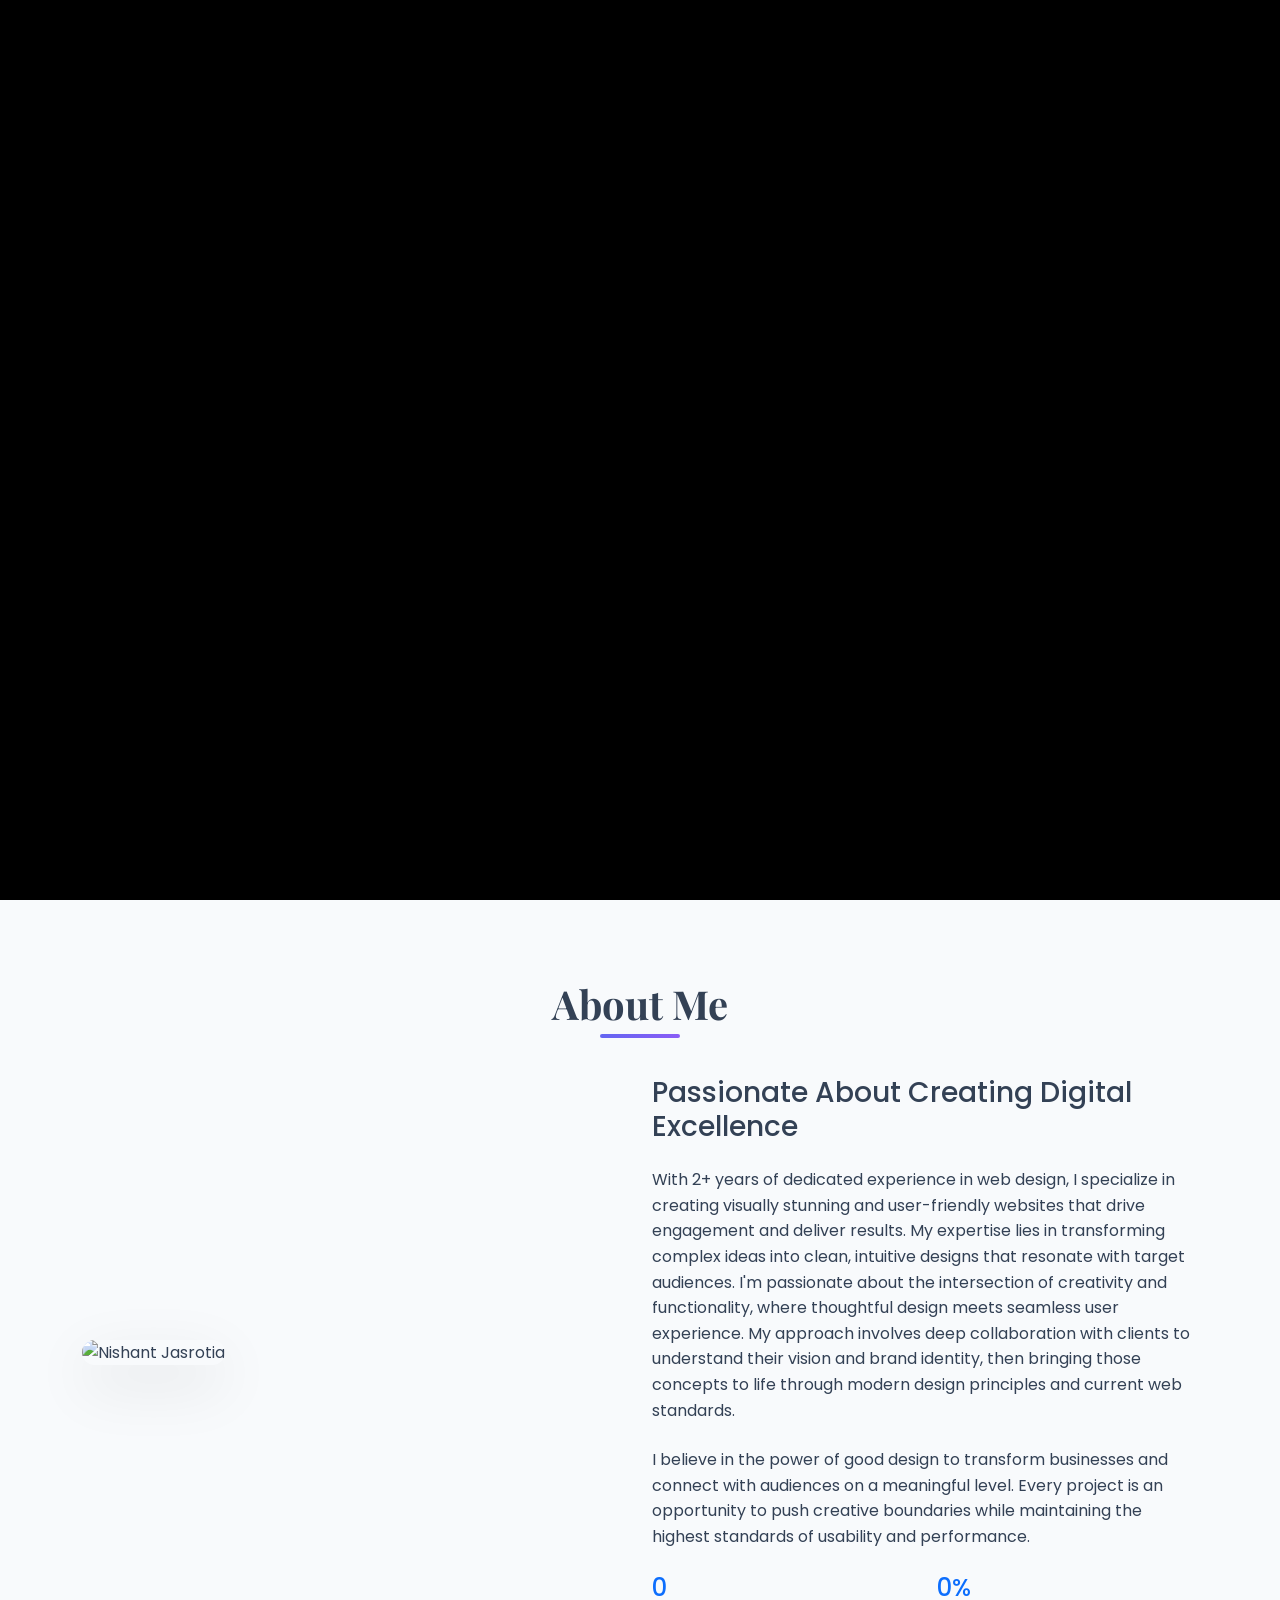
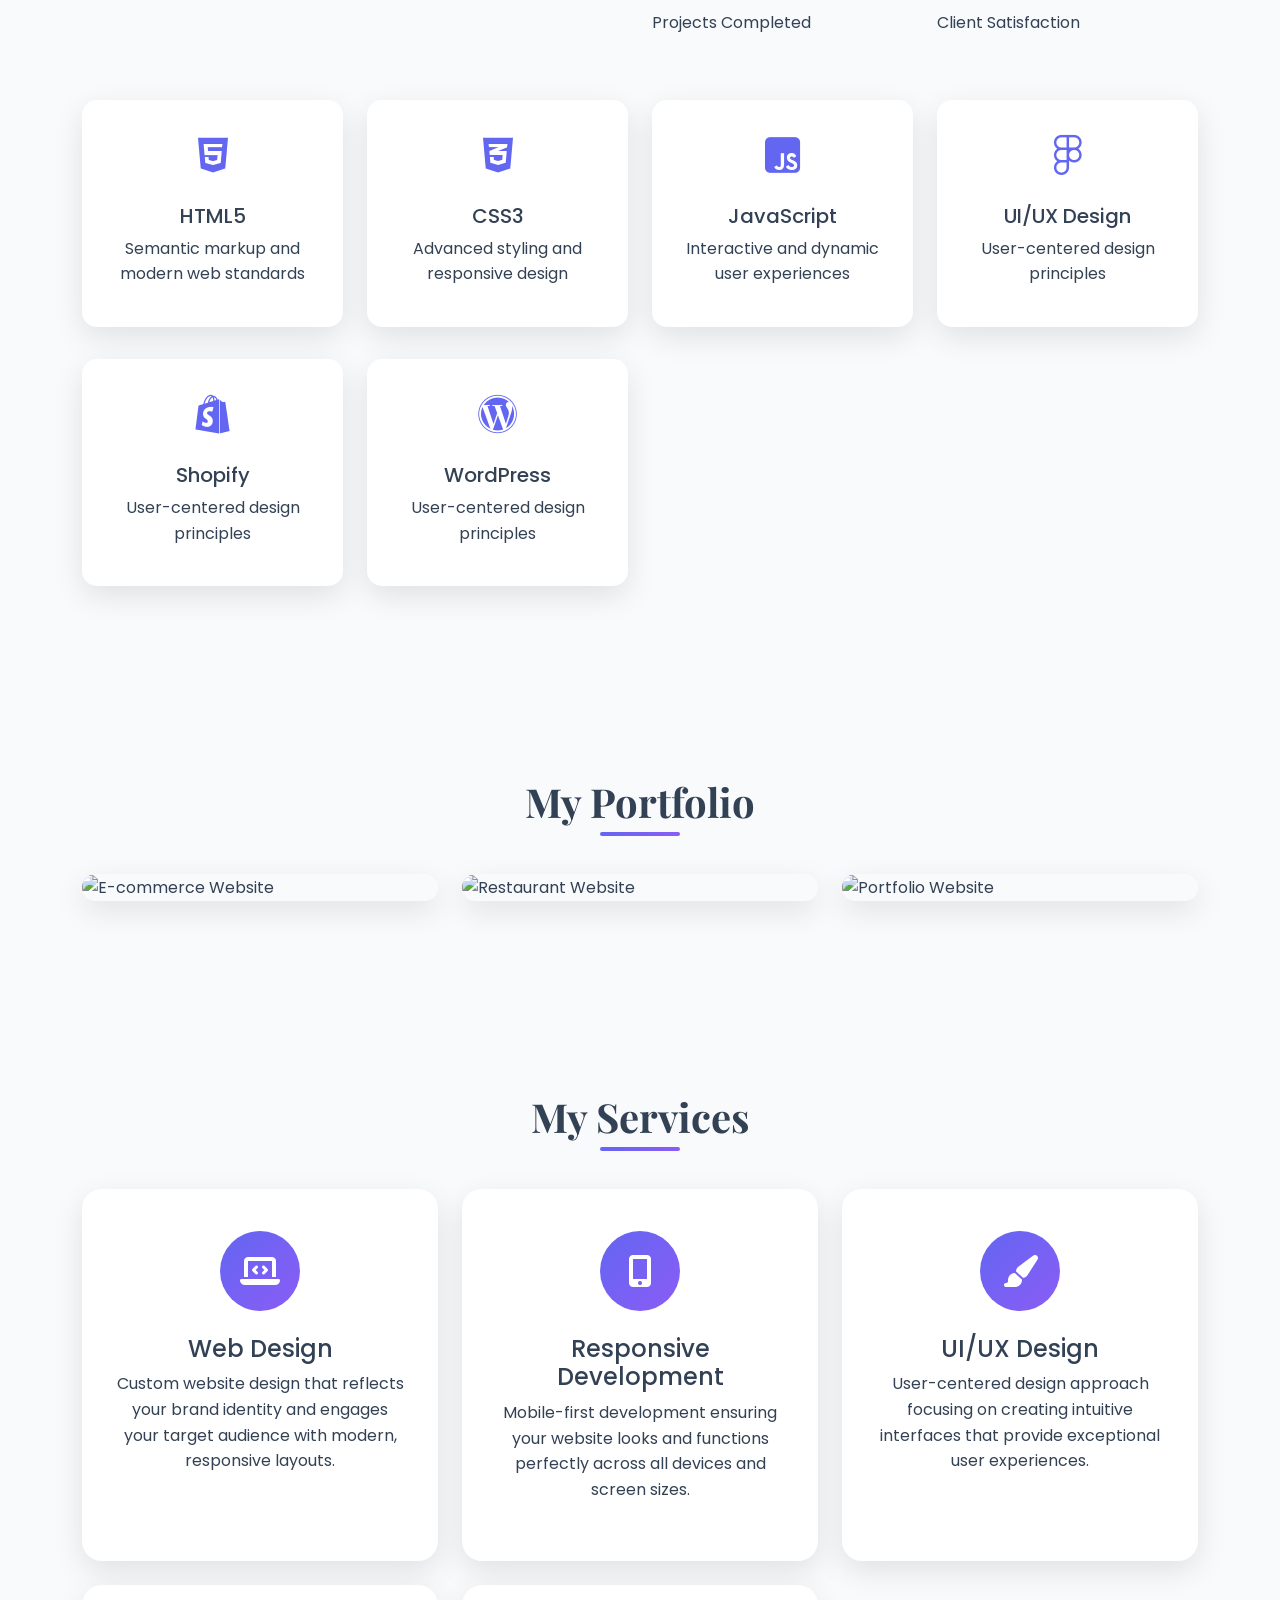
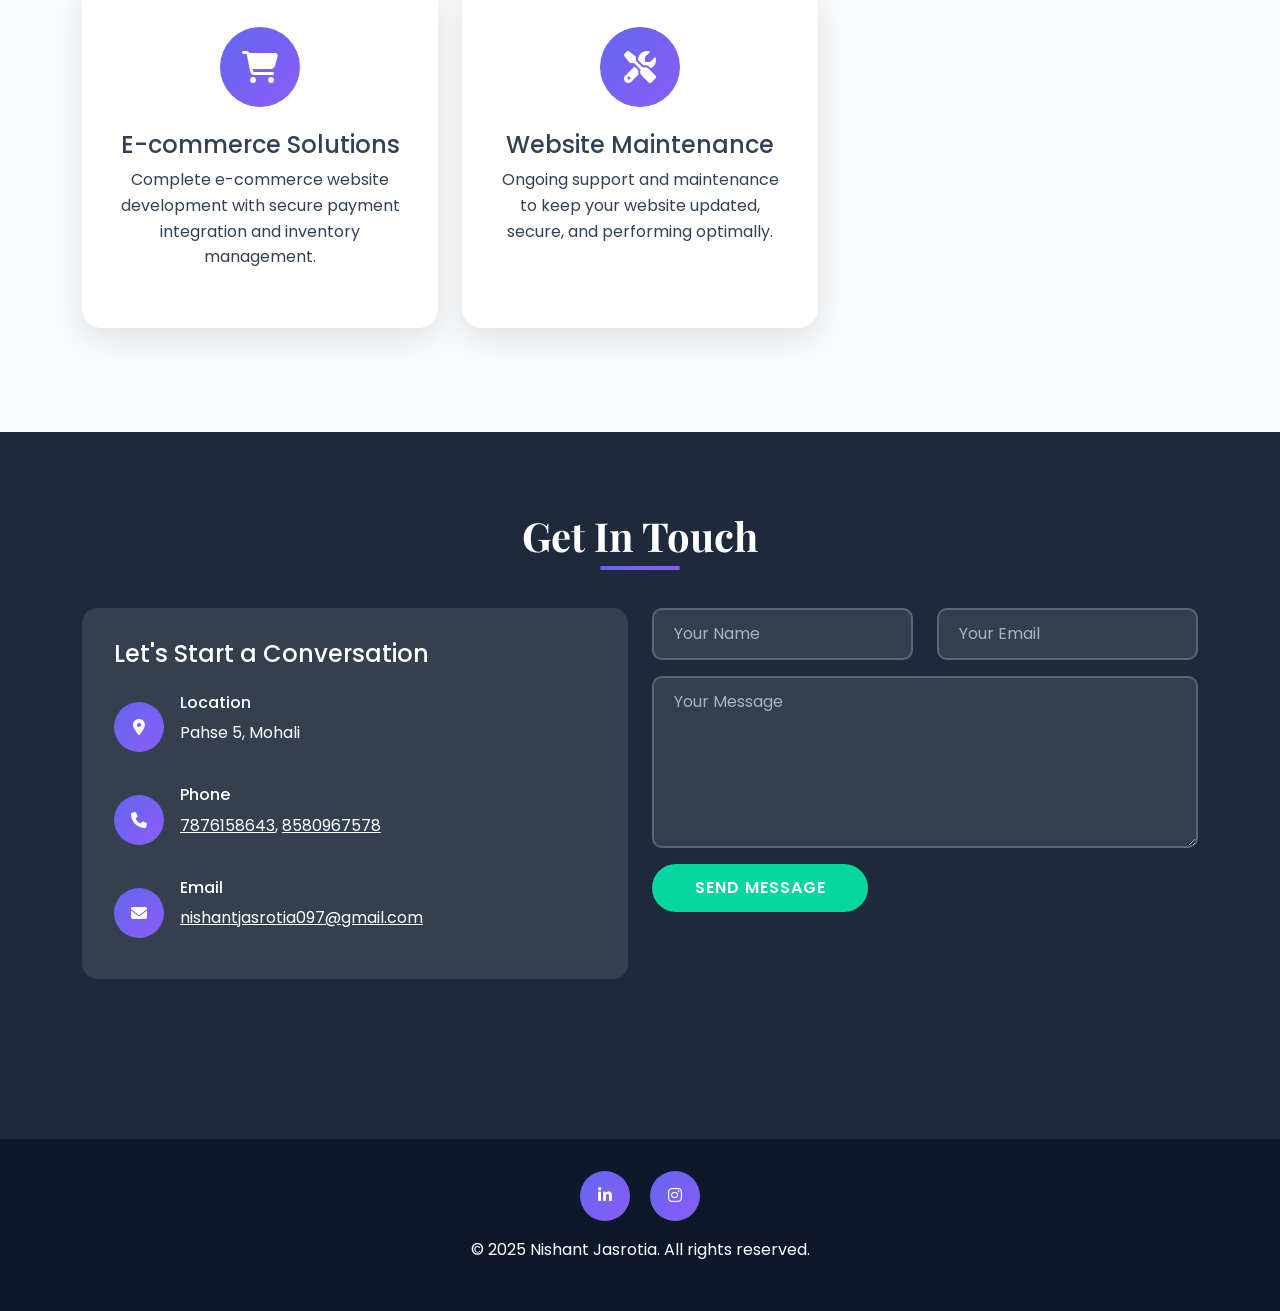
==== Html_code/index.html @ 71b1b801 "All file changes" ====
<!DOCTYPE html>
<html lang="en">

<head>
  <meta charset="UTF-8">
  <meta name="viewport" content="width=device-width, initial-scale=1.0">
  <title>Web Designer</title>

  <!-- Bootstrap CSS -->
  <link href="https://cdnjs.cloudflare.com/ajax/libs/bootstrap/5.3.2/css/bootstrap.min.css" rel="stylesheet">
  <!-- Font Awesome -->
  <link href="https://cdnjs.cloudflare.com/ajax/libs/font-awesome/6.4.0/css/all.min.css" rel="stylesheet">
  <!-- Google Fonts -->
  <link
    href="https://fonts.googleapis.com/css2?family=Poppins:wght@300;400;500;600;700&family=Playfair+Display:wght@400;700&display=swap"
    rel="stylesheet">
  <!-- Css link -->
    <link rel="stylesheet" href="../Html_code/style.css">

</head>

<body>

<div id="loader">
  <div class="loading-line"></div>
</div>
  <!-- Navigation -->
  <nav class="navbar navbar-expand-lg fixed-top bg-light">
    <div class="container">
      <a class="navbar-brand fw-bold" href="#home">NISHANT JASROTIA</a>
      <button class="navbar-toggler" type="button" data-bs-toggle="collapse" data-bs-target="#navbarNav">
        <span class="navbar-toggler-icon"></span>
      </button>
      <div class="collapse navbar-collapse" id="navbarNav">
        <ul class="navbar-nav ms-auto">
          <li class="nav-item"><a class="nav-link" href="#home">Home</a></li>
          <li class="nav-item"><a class="nav-link" href="#about">About</a></li>
          <li class="nav-item"><a class="nav-link" href="#portfolio">Portfolio</a></li>
          <li class="nav-item"><a class="nav-link" href="#services">Services</a></li>
          <li class="nav-item"><a class="nav-link" href="#contact">Contact</a></li>
        </ul>
      </div>
    </div>
  </nav>

  <!-- Hero Section -->
  <section id="home" class="hero">
    <div class="container">
      <div class="row align-items-center min-vh-100">
        <div class="col-lg-8">
          <div class="hero-content">
            <h1>Creative Web Designer</h1>
            <p class="lead">I create stunning digital experiences that engage users and drive results. Let's bring your
              vision to life with modern, responsive web design.</p>
            <div class="btn-group d-flex flex-wrap gap-3">
              <a href="#portfolio" class="btn btn-custom btn-primary-custom">View My Work</a>
              <a href="#contact" class="btn btn-custom btn-outline-custom">Get In Touch</a>
            </div>
          </div>
        </div>
      </div>
    </div>
  </section>

  <!-- About Section --> 
  <section id="about" class="section-padding">
    <div class="container">
      <h2 class="section-title">About Me</h2>
      <div class="row align-items-center">
        <div class="col-lg-6 mb-4">
          <img src="./Images/About_image.jpg"
            alt="Nishant Jasrotia" class="img-fluid about-img">
        </div>
        <div class="col-lg-6">
          <h3 class="mb-4">Passionate About Creating Digital Excellence</h3>
          <p class="mb-4">With 2+ years of dedicated experience in web design, I specialize in creating visually
            stunning and user-friendly websites that drive engagement and deliver results. My expertise lies in
            transforming complex ideas into clean, intuitive designs that resonate with target audiences.
            I'm passionate about the intersection of creativity and functionality, where thoughtful design meets
            seamless user experience. My approach involves deep collaboration with clients to understand their vision
            and brand identity, then bringing those concepts to life through modern design principles and current web
            standards.</p>
          <p class="mb-4">I believe in the power of good design to transform businesses and connect with audiences on a
            meaningful level. Every project is an opportunity to push creative boundaries while maintaining the highest
            standards of usability and performance.</p>
          <div class="row">
            <div class="col-6">
              <h4 class="text-primary counter" data-target="30">0</h4>
              <p>Projects Completed</p>
            </div>
            <div class="col-6">
              <h4 class="text-primary counter" data-target="98" data-suffix="%">0%</h4>
              <p>Client Satisfaction</p>
            </div>
          </div>
        </div>
      </div>

      <div class="row mt-5">
        <div class="col-md-3">
          <div class="skill-item">
            <div class="skill-icon">
              <i class="fab fa-html5"></i>
            </div>
            <h5>HTML5</h5>
            <p>Semantic markup and modern web standards</p>
          </div>
        </div>
        <div class="col-md-3">
          <div class="skill-item">
            <div class="skill-icon">
              <i class="fab fa-css3-alt"></i>
            </div>
            <h5>CSS3</h5>
            <p>Advanced styling and responsive design</p>
          </div>
        </div>
        <div class="col-md-3">
          <div class="skill-item">
            <div class="skill-icon">
              <i class="fab fa-js-square"></i>
            </div>
            <h5>JavaScript</h5>
            <p>Interactive and dynamic user experiences</p>
          </div>
        </div>
        <div class="col-md-3">
          <div class="skill-item">
            <div class="skill-icon">
              <i class="fab fa-figma"></i>
            </div>
            <h5>UI/UX Design</h5>
            <p>User-centered design principles</p>
          </div>
        </div>
         <div class="col-md-3">
          <div class="skill-item">
            <div class="skill-icon">
              <i class="fab fa-shopify"></i>
            </div>
            <h5>Shopify</h5>
            <p>User-centered design principles</p>
          </div>
        </div>

        <div class="col-md-3">
          <div class="skill-item">
            <div class="skill-icon">
              <i class="fab fa-wordpress"></i>
            </div>
            <h5>WordPress</h5>
            <p>User-centered design principles</p>
          </div>
        </div>
    </div>
      </div>
    </div>
  </section>


  <!-- Portfolio Section -->
  <section id="portfolio" class="portfolio section-padding">
    <div class="container">
      <h2 class="section-title">My Portfolio</h2>
      <div class="row">
        <div class="col-lg-4 col-md-6">
          <div class="portfolio-item">
            <img src="https://images.unsplash.com/photo-1460925895917-afdab827c52f?w=400&h=300&fit=crop"
              alt="E-commerce Website" class="img-fluid">
            <div class="portfolio-overlay">
              <h5>E-commerce Platform</h5>
              <p>Modern online shopping experience</p>
              <a href="http://hatley.com/" class="btn btn-outline-light">View Project</a>
            </div>
          </div>
        </div>
        <div class="col-lg-4 col-md-6">
          <div class="portfolio-item">
            <img src="https://images.unsplash.com/photo-1551650975-87deedd944c3?w=400&h=300&fit=crop"
              alt="Restaurant Website" class="img-fluid">
            <div class="portfolio-overlay">
              <h5>Gruta 19</h5>
              <p>Elegant dining experience showcase</p>
              <a href="https://gruta19.netlify.app" class="btn btn-outline-light">View Project</a>
            </div>
          </div>
        </div>
        <div class="col-lg-4 col-md-6">
          <div class="portfolio-item">
            <img src="https://images.unsplash.com/photo-1563013544-824ae1b704d3?w=400&h=300&fit=crop"
              alt="Portfolio Website" class="img-fluid">
            <div class="portfolio-overlay">
              <h5>Coirology</h5>
              <p>Creative showcase platform</p>
              <a href="https://coirology.co.uk" class="btn btn-outline-light">View Project</a>
            </div>
          </div>
        </div>
      </div>
    </div>
  </section>

  <!-- Services Section -->
  <section id="services" class="section-padding">
    <div class="container">
      <h2 class="section-title">My Services</h2>
      <div class="row">
        <div class="col-lg-4 col-md-6 mb-4">
          <div class="service-card">
            <div class="service-icon">
              <i class="fas fa-laptop-code"></i>
            </div>
            <h4>Web Design</h4>
            <p>Custom website design that reflects your brand identity and engages your target audience with modern,
              responsive layouts.</p>
          </div>
        </div>
        <div class="col-lg-4 col-md-6 mb-4">
          <div class="service-card">
            <div class="service-icon">
              <i class="fas fa-mobile-alt"></i>
            </div>
            <h4>Responsive Development</h4>
            <p>Mobile-first development ensuring your website looks and functions perfectly across all devices and
              screen sizes.</p>
          </div>
        </div>
        <div class="col-lg-4 col-md-6 mb-4">
          <div class="service-card">
            <div class="service-icon">
              <i class="fas fa-paint-brush"></i>
            </div>
            <h4>UI/UX Design</h4>
            <p>User-centered design approach focusing on creating intuitive interfaces that provide exceptional user
              experiences.</p>
          </div>
        </div>
        <div class="col-lg-4 col-md-6 mb-4">
          <div class="service-card">
            <div class="service-icon">
              <i class="fas fa-shopping-cart"></i>
            </div>
            <h4>E-commerce Solutions</h4>
            <p>Complete e-commerce website development with secure payment integration and inventory management.</p>
          </div>
        </div>
        <div class="col-lg-4 col-md-6 mb-4">
          <div class="service-card">
            <div class="service-icon">
              <i class="fas fa-tools"></i>
            </div>
            <h4>Website Maintenance</h4>
            <p>Ongoing support and maintenance to keep your website updated, secure, and performing optimally.</p>
          </div>
        </div>
      </div>
    </div>
  </section>

  <!-- Contact Section -->
  <section id="contact" class="contact section-padding">
    <div class="container">
      <h2 class="section-title text-white">Get In Touch</h2>
      <div class="row">
        <div class="col-lg-6 mb-5">
          <div class="contact-info">
            <h4 class="mb-4">Let's Start a Conversation</h4>
            <div class="contact-item">
              <div class="contact-icon">
                <i class="fas fa-map-marker-alt"></i>
              </div>
              <div>
                <h6>Location</h6>
                <p>Pahse 5, Mohali</p>
              </div>
            </div>
            <div class="contact-item">
              <div class="contact-icon">
                <i class="fas fa-phone"></i>
              </div>
              <div>
                <h6>Phone</h6>
                <p>
                  <a href="tel:7876158643">7876158643</a>,
                  <a href="tel:8580967578">8580967578</a>
                </p>
              </div>
            </div>

            <div class="contact-item">
              <div class="contact-icon">
                <i class="fas fa-envelope"></i>
              </div>
              <div>
                <h6>Email</h6>
                <p>
                  <a href="mailto:nishantjasrotia@gmail.com">nishantjasrotia097@gmail.com</a>
                </p>
              </div>
            </div>

          </div>
        </div>
        <div class="col-lg-6">
          <form>
            <div class="row">
              <div class="col-md-6 mb-3">
                <input type="text" class="form-control" placeholder="Your Name" required>
              </div>
              <div class="col-md-6 mb-3">
                <input type="email" class="form-control" placeholder="Your Email" required>
              </div>
            </div>
            <div class="mb-3">
              <textarea class="form-control" rows="6" placeholder="Your Message" required></textarea>
            </div>
            <button type="submit" class="btn btn-custom"
              style="background: var(--accent-color); color: white; border: none;">Send Message</button>
          </form>
        </div>
      </div>
    </div>
  </section>

  <!-- Footer -->
  <footer class="footer">
    <div class="container">
      <div class="social-links mb-3">
        <a href="#"><i class="fab fa-linkedin-in"></i></a>
        <a href="#"><i class="fab fa-instagram"></i></a>
      </div>
      <p class="mt-3">&copy; 2025 Nishant Jasrotia. All rights reserved.</p>
    </div>
  </footer>
   <!-- Back to top -->
    <div class="back-top-button">
  <button id="backToTop" class="back-to-top">⬆</button>
  </div>

   <!-- Dark Mode Button -->
  <div class="mode-button">
    <button id="darkToggle" class="dark-toggle-btn">🌙 Dark Mode</button>
  </div>

  <!-- Bootstrap JS -->
  <script src="https://cdnjs.cloudflare.com/ajax/libs/bootstrap/5.3.2/js/bootstrap.bundle.min.js"></script>

</body>

</html>
---- Html_code/style.css ----
:root {
      --primary-color: #6366f1;
      --secondary-color: #8b5cf6;
      --accent-color: #06d6a0;
      --dark-color: #1e293b;
      --light-color: #f8fafc;
      --text-color: #334155;
      --gradient: linear-gradient(135deg, #6366f1 0%, #8b5cf6 100%);
    }
    body {
      font-family: 'Poppins', sans-serif;
      line-height: 1.6;
      color: var(--text-color);
      background: var(--light-color);
      transition: all 0.3s ease;
      position: relative;
    }

    /* Dark Mode */
    .mode-button {
  position: fixed;
  bottom: 20px; 
  right: 20px; 
  z-index: 1000;  
}

.dark-toggle-btn {
  padding: 10px 20px;
  border: none;
  border-radius: 8px;
  cursor: pointer;
  background: #444;
  color: #fff;
  font-size: 16px;
  transition: background 0.3s ease;
}

body.dark-mode .dark-toggle-btn {
  background: #fff;
  color: #000;
}

    body.dark-mode {
      background: #0f172a;
      color: #f8fafc;
    }

    body.dark-mode .navbar {
      background: rgba(15, 23, 42, 0.95) !important;
    }

    body.dark-mode .nav-link {
      color: #f8fafc !important;
    }

    body.dark-mode .section-title {
      color: #f8fafc;
    }

    body.dark-mode .skill-item,
    body.dark-mode .service-card,
    body.dark-mode .contact-info {
      background: #1e293b;
      color: #f8fafc;
    }

    body.dark-mode .form-control {
      background: rgba(255, 255, 255, 0.1);
      color: #fff;
    }

    body.dark-mode .portfolio {
      background: #1e293b;
    }

    .dark-toggle-btn {
      background: var(--gradient);
      border: none;
      border-radius: 50px;
      padding: 10px 20px;
      color: #fff;
      font-weight: 600;
      cursor: pointer;
      transition: 0.3s ease;
    }

    .dark-toggle-btn:hover {
      transform: translateY(-3px);
      box-shadow: 0 10px 20px rgba(0, 0, 0, 0.3);
    }

    /* Footer */
    .footer {
      background: #0f172a;
      color: white;
      text-align: center;
      padding: 2rem 0;
    }

    * {
      margin: 0;
      padding: 0;
      box-sizing: border-box;
    }

    body {
      font-family: 'Poppins', sans-serif;
      line-height: 1.6;
      color: var(--text-color);
      overflow-x: hidden;
    }

    /* Custom scrollbar */
    ::-webkit-scrollbar {
      width: 8px;
    }

    ::-webkit-scrollbar-track {
      background: var(--light-color);
    }

    ::-webkit-scrollbar-thumb {
      background: var(--primary-color);
      border-radius: 4px;
    }

    /* Navigation */
    .navbar {
      background: rgba(255, 255, 255, 0.95);
      backdrop-filter: blur(10px);
      box-shadow: 0 2px 20px rgba(0, 0, 0, 0.1);
      transition: all 0.3s ease;
    }

    .navbar-brand {
      font-family: 'Playfair Display', serif;
      font-weight: 700;
      font-size: 1.5rem;
      color: var(--primary-color) !important;
    }

    .nav-link {
      font-weight: 500;
      color: var(--text-color) !important;
      position: relative;
      transition: color 0.3s ease;
    }

    .nav-link:hover {
      color: var(--primary-color) !important;
    }

    .nav-link::after {
      content: '';
      position: absolute;
      width: 0;
      height: 2px;
      bottom: 0;
      left: 50%;
      background: var(--gradient);
      transition: all 0.3s ease;
      transform: translateX(-50%);
    }

    .nav-link:hover::after {
      width: 80%;
    }

    /* Hero Section */
    .hero {
      min-height: 100vh;
      background: var(--gradient);
      position: relative;
      display: flex;
      align-items: center;
      overflow: hidden;
    }

    .hero::before {
      content: '';
      position: absolute;
      top: 0;
      left: 0;
      right: 0;
      bottom: 0;
      background: url('data:image/svg+xml,<svg xmlns="http://www.w3.org/2000/svg" viewBox="0 0 1000 1000"><defs><radialGradient id="a" cx="50%" cy="50%" r="50%"><stop offset="0%" stop-color="%23ffffff" stop-opacity="0.1"/><stop offset="100%" stop-color="%23ffffff" stop-opacity="0"/></radialGradient></defs><circle cx="200" cy="200" r="100" fill="url(%23a)"/><circle cx="800" cy="300" r="80" fill="url(%23a)"/><circle cx="400" cy="700" r="120" fill="url(%23a)"/></svg>');
      animation: float 20s ease-in-out infinite;
    }

    @keyframes float {

      0%,
      100% {
        transform: translateY(0px) rotate(0deg);
      }

      50% {
        transform: translateY(-20px) rotate(180deg);
      }
    }

    .hero-content {
      color: white;
      z-index: 2;
      position: relative;
    }

    .hero h1 {
      font-size: 3.5rem;
      font-weight: 700;
      margin-bottom: 1rem;
      opacity: 0;
      animation: slideInUp 1s ease forwards;
    }

    .hero .lead {
      font-size: 1.25rem;
      margin-bottom: 2rem;
      opacity: 0;
      animation: slideInUp 1s ease 0.3s forwards;
    }

    .hero .btn-group {
      opacity: 0;
      animation: slideInUp 1s ease 0.6s forwards;
    }

    @keyframes slideInUp {
      from {
        opacity: 0;
        transform: translateY(50px);
      }

      to {
        opacity: 1;
        transform: translateY(0);
      }
    }
.hero-content p.lead {
    width: 100%;
    max-width: 555px;
}
   .btn-custom {
    padding: 12px 30px;
    border-radius: 50px;
    font-weight: 600;
    text-transform: uppercase;
    letter-spacing: 1px;
    transition: all 0.3s ease;
    border: none;
    position: relative;
    overflow: hidden;
    width: 100%;
    max-width: 216px;
}

    .btn-primary-custom {
      background: white;
      color: var(--primary-color);
    }

    .btn-primary-custom:hover {
      background: var(--light-color);
      transform: translateY(-3px);
      box-shadow: 0 10px 30px rgba(0, 0, 0, 0.2);
    }

    .btn-outline-custom {
      background: transparent;
      color: white;
      border: 2px solid white;
    }

    .btn-outline-custom:hover {
      background: white;
      color: var(--primary-color);
      transform: translateY(-3px);
    }

    /* Section Styles */
    .section-padding {
      padding: 80px 0;
    }

    .section-title {
      font-family: 'Playfair Display', serif;
      font-size: 2.5rem;
      font-weight: 700;
      text-align: center;
      margin-bottom: 3rem;
      position: relative;
    }

    .section-title::after {
      content: '';
      position: absolute;
      width: 80px;
      height: 4px;
      background: var(--gradient);
      bottom: -10px;
      left: 50%;
      transform: translateX(-50%);
      border-radius: 2px;
    }

    /* About Section */
    .about-img {
      border-radius: 20px;
      box-shadow: 0 20px 60px rgba(0, 0, 0, 0.1);
      transition: transform 0.3s ease;
    }

    .about-img:hover {
      transform: translateY(-10px);
    }

    .skill-item {
      background: white;
      padding: 1.5rem;
      border-radius: 15px;
      text-align: center;
      box-shadow: 0 10px 30px rgba(0, 0, 0, 0.1);
      transition: all 0.3s ease;
      margin-bottom: 2rem;
      cursor: pointer;
    }

    .skill-item:hover {
      transform: translateY(-10px);
      box-shadow: 0 20px 60px rgba(0, 0, 0, 0.15);
    }

    .skill-icon {
      font-size: 2.5rem;
      color: var(--primary-color);
      margin-bottom: 1rem;
    }

    /* Portfolio Section */
    .portfolio {
      background: var(--light-color);
    }

    .portfolio-item {
      position: relative;
      overflow: hidden;
      border-radius: 15px;
      box-shadow: 0 10px 30px rgba(0, 0, 0, 0.1);
      transition: all 0.3s ease;
      margin-bottom: 2rem;
    }

    .portfolio-item:hover {
      transform: translateY(-10px);
      box-shadow: 0 20px 60px rgba(0, 0, 0, 0.2);
    }

    .portfolio-overlay {
      position: absolute;
      top: 0;
      left: 0;
      right: 0;
      bottom: 0;
      background: rgba(99, 102, 241, 0.9);
      opacity: 0;
      transition: all 0.3s ease;
      display: flex;
      align-items: center;
      justify-content: center;
      flex-direction: column;
    }

    .portfolio-item:hover .portfolio-overlay {
      opacity: 1;
    }

    .portfolio-overlay h5 {
      color: white;
      margin-bottom: 0.5rem;
    }

    .portfolio-overlay p {
      color: rgba(255, 255, 255, 0.8);
      margin-bottom: 1rem;
    }

    .portfolio-overlay .btn {
      border: 2px solid white;
      color: white;
      border-radius: 25px;
      padding: 8px 20px;
    }

    /* Services Section */
    .service-card {
      background: white;
      padding: 2.5rem 2rem;
      border-radius: 20px;
      text-align: center;
      box-shadow: 0 10px 30px rgba(0, 0, 0, 0.1);
      transition: all 0.3s ease;
      height: 100%;
      border: 2px solid transparent;
      cursor: pointer;
    }

    .service-card:hover {
      transform: translateY(-10px);
      border-color: var(--primary-color);
      box-shadow: 0 20px 60px rgba(99, 102, 241, 0.2);
    }

    .service-icon {
      width: 80px;
      height: 80px;
      background: var(--gradient);
      border-radius: 50%;
      display: flex;
      align-items: center;
      justify-content: center;
      margin: 0 auto 1.5rem;
      color: white;
      font-size: 2rem;
    }
    
    /* Contact Section */
        body.dark-mode .contact-info {
          border: 1px solid #fff;
    /* border-radius: 15px;
    background-image: linear-gradient(#7c5ff4, #06d6a0), linear-gradient(135deg, #6366f1 0%, #8b5cf6 100%); */
}
    .contact {
      background: var(--dark-color);
      color: white;
    }
    .contact-info {
      background: rgba(255, 255, 255, 0.1);
      padding: 2rem;
      border-radius: 15px;
      margin-bottom: 2rem;
    }

    .contact-item {
      display: flex;
      align-items: center;
      margin-bottom: 1.5rem;
    }
    .contact-item a {
    color: #fff;
}
    .contact-item:last-child {
      margin-bottom: 0;
    }

    .contact-icon {
      width: 50px;
      height: 50px;
      background: var(--gradient);
      border-radius: 50%;
      display: flex;
      align-items: center;
      justify-content: center;
      margin-right: 1rem;
    }

    .form-control {
      background: rgba(255, 255, 255, 0.1);
      border: 2px solid rgba(255, 255, 255, 0.2);
      border-radius: 10px;
      color: white;
      padding: 12px 20px;
    }

    .form-control:focus {
      background: rgba(255, 255, 255, 0.15);
      border-color: var(--accent-color);
      box-shadow: 0 0 0 0.2rem rgba(6, 214, 160, 0.25);
      color: white;
    }

    .form-control::placeholder {
      color: rgba(255, 255, 255, 0.6);
    }

    /* Footer */
    .footer {
      background: #0f172a;
      color: white;
      text-align: center;
      padding: 2rem 0;
    }

    .social-links a {
      display: inline-block;
      width: 50px;
      height: 50px;
      background: var(--gradient);
      border-radius: 50%;
      color: white;
      text-decoration: none;
      margin: 0 0.5rem;
      line-height: 50px;
      transition: all 0.3s ease;
    }

    .social-links a:hover {
      transform: translateY(-5px);
      box-shadow: 0 10px 30px rgba(99, 102, 241, 0.3);
    }
     /* Loader full screen black */
  #loader {
    position: fixed;
    top: 0; left: 0;
    width: 100%; height: 100%;
    background: #000; /* Pure black */
    display: flex;
    justify-content: flex-start;
    align-items: flex-start;
    z-index: 2000;
    transition: opacity 0.6s ease, visibility 0.6s ease;
  }
  #loader.hidden {
    opacity: 0;
    visibility: hidden;
  }
  .loading-line {
    position: absolute;
    top: 0; left: 0;
    height: 5px;
    width: 0;
    background: #6366f1;
    box-shadow: 0 0 15px #6366f1, 0 0 30px #6366f1;
    animation: loadLine 2s ease-in-out infinite;
  }

  /* Animation Effect */
  @keyframes loadLine {
    0%   { width: 0; left: 0; }
    50%  { width: 60%; left: 20%; }
    100% { width: 0; left: 100%; }
  }

    /* Responsive */
    @media (max-width: 768px) {
      .hero h1 {
        font-size: 2.5rem;
      }

      .section-title {
        font-size: 2rem;
      }

      .hero .btn-group {
        flex-direction: column;
        gap: 1rem;
      }
    }

    /* CSS */
#cursor {
  position: fixed;
  top: 0;
  left: 0;
  width: 20px;
  height: 20px;
  background: var(--accent-color);
  border-radius: 50%;
  pointer-events: none;
  transform: translate(-50%, -50%);
  transition: transform 0.1s ease;
  mix-blend-mode: difference;
  z-index: 9999;
}
button#backToTop {
    border: 0px;
    background: linear-gradient(135deg, #6366f1 0%, #8b5cf6 100%);
    color: #fff;
    width: 50px;
    border-radius: 50px;
    height: 50px;
    font-size: 29px;
}
.back-top-button {
    position: fixed;
    bottom: 20px;
    left: 20px;
}
/* CSS */
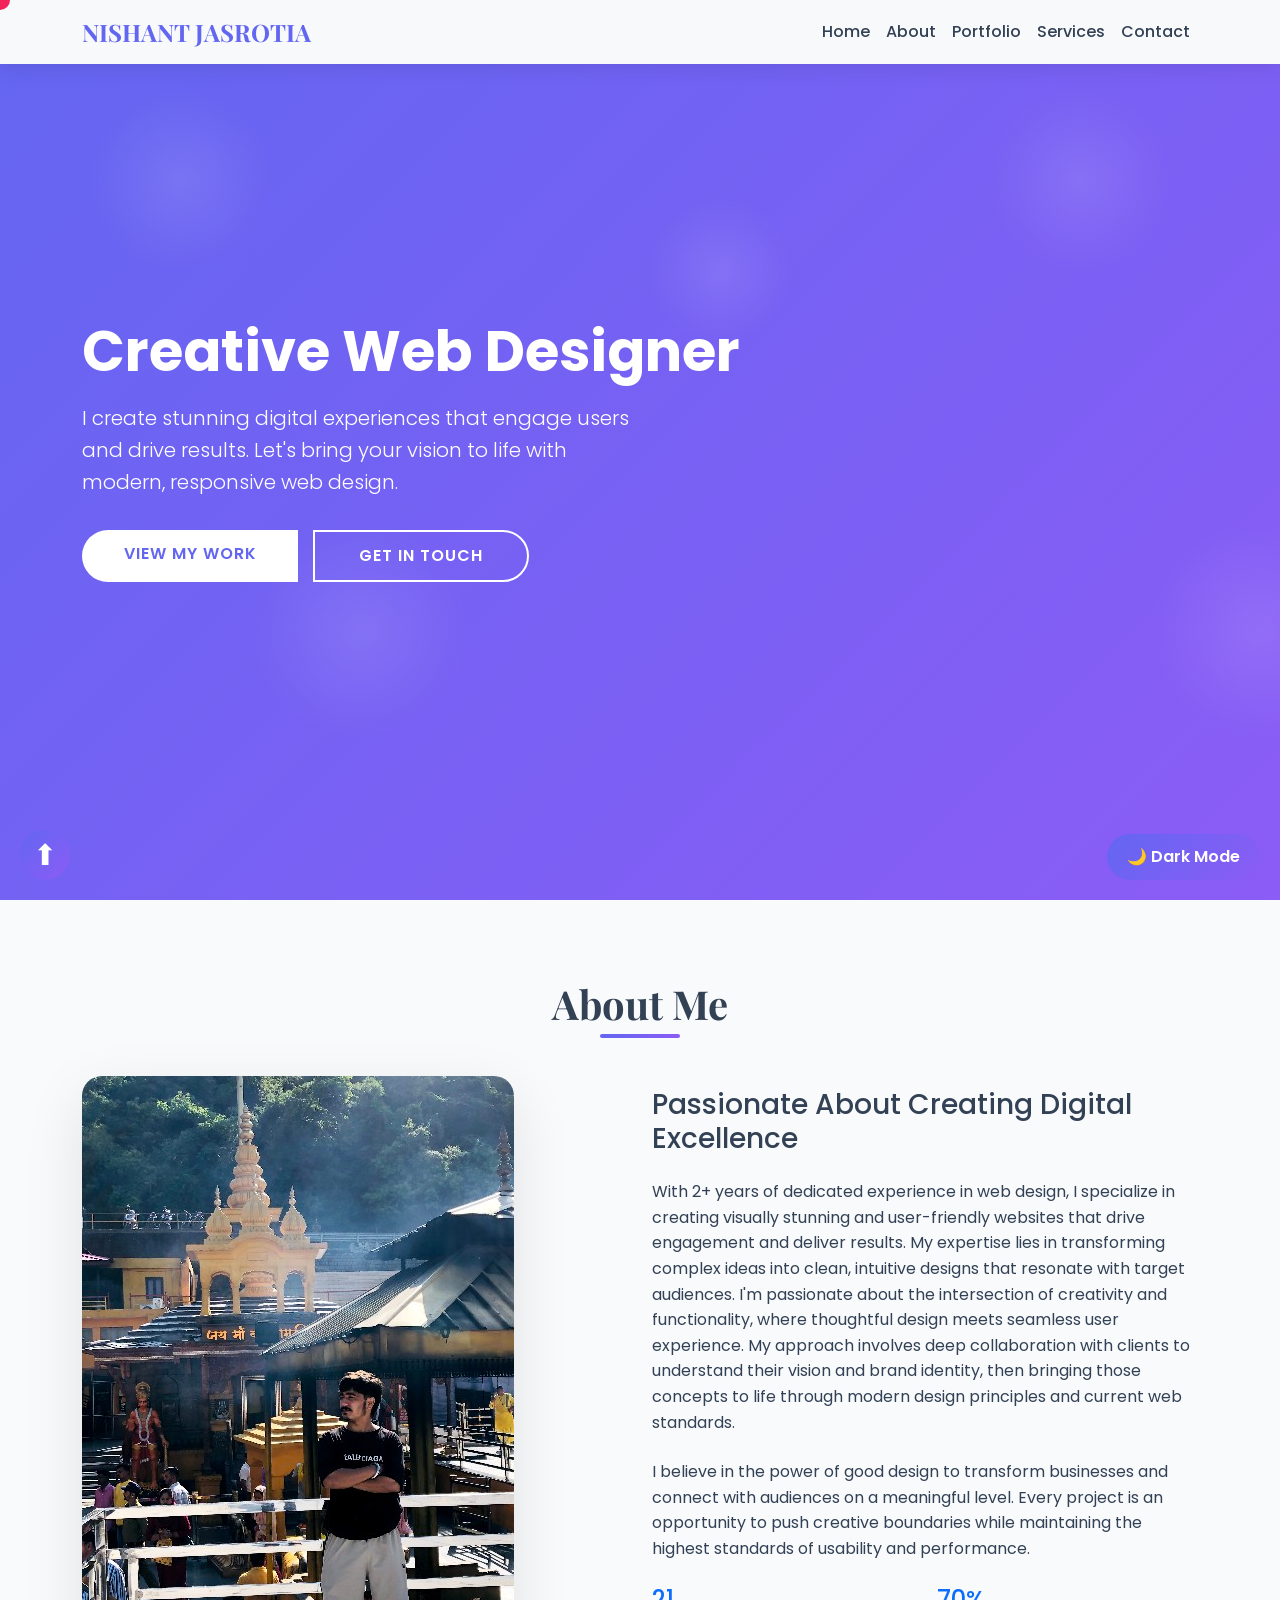
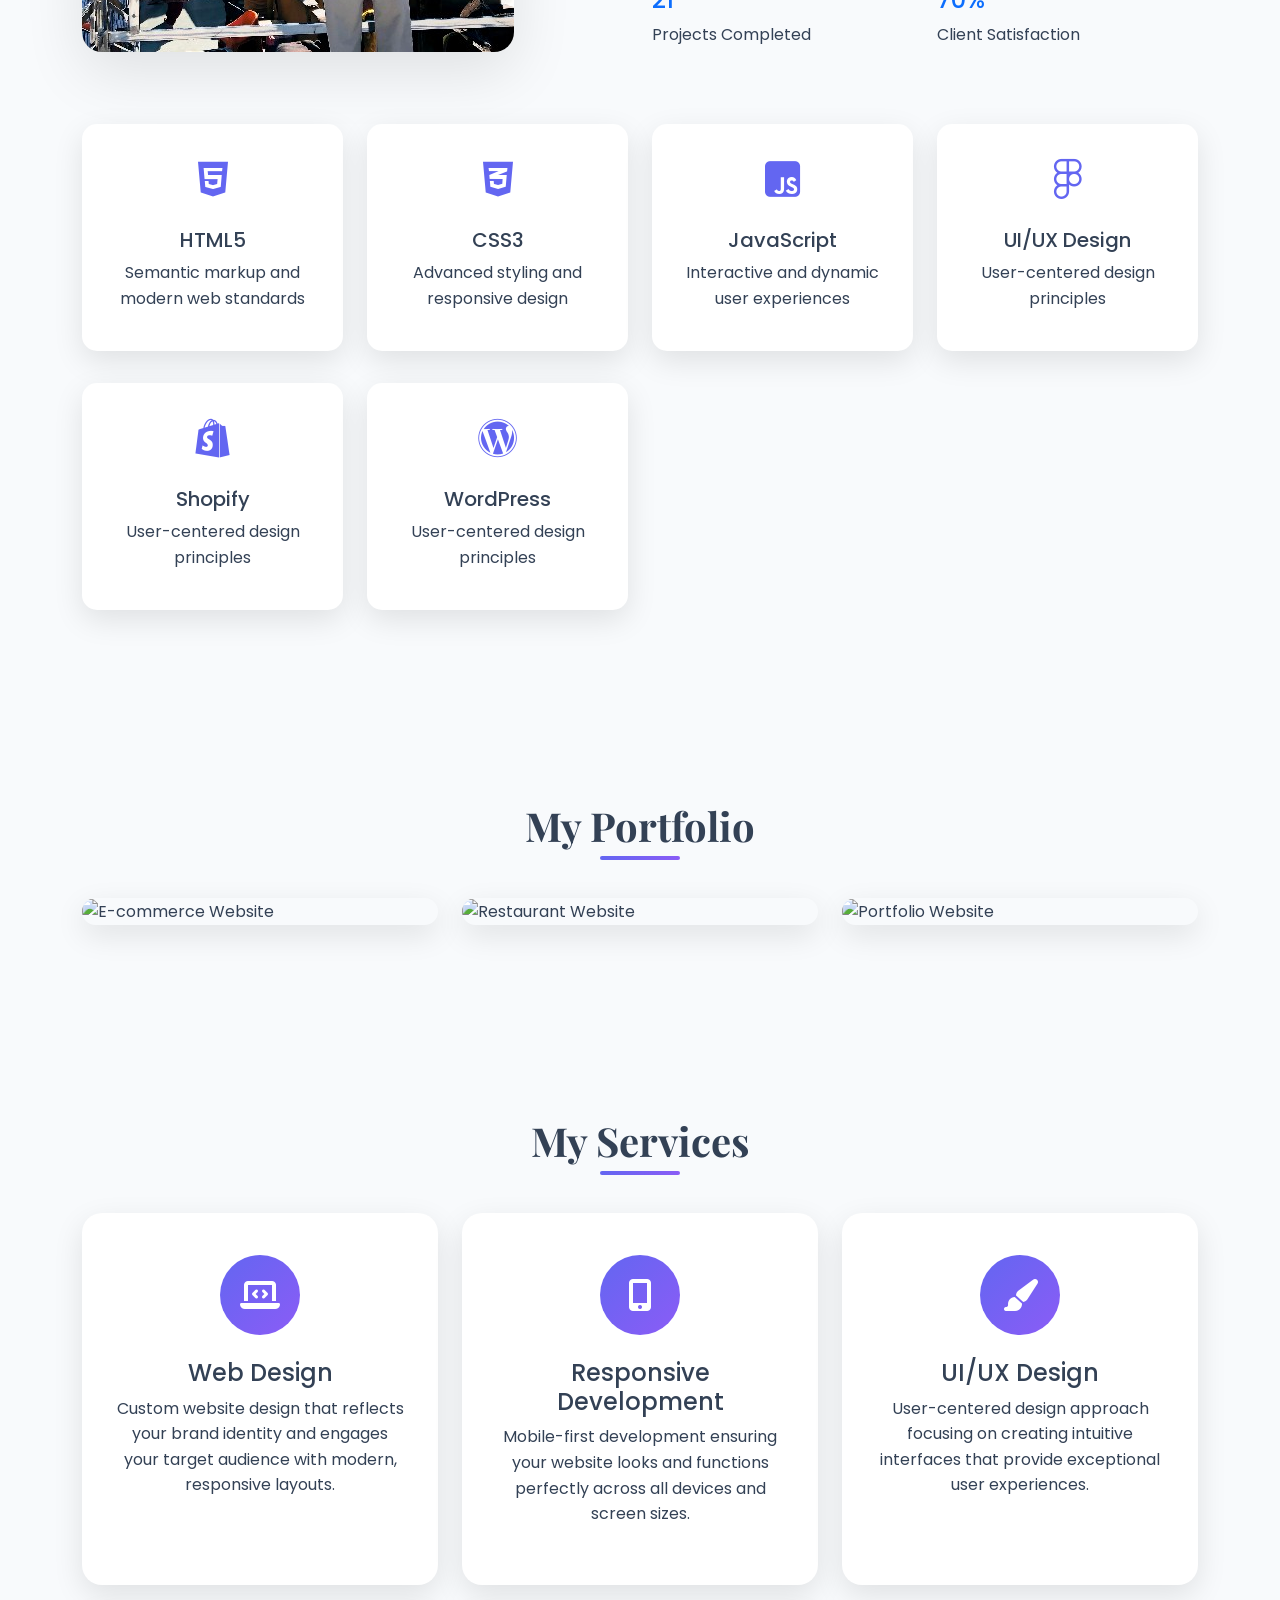
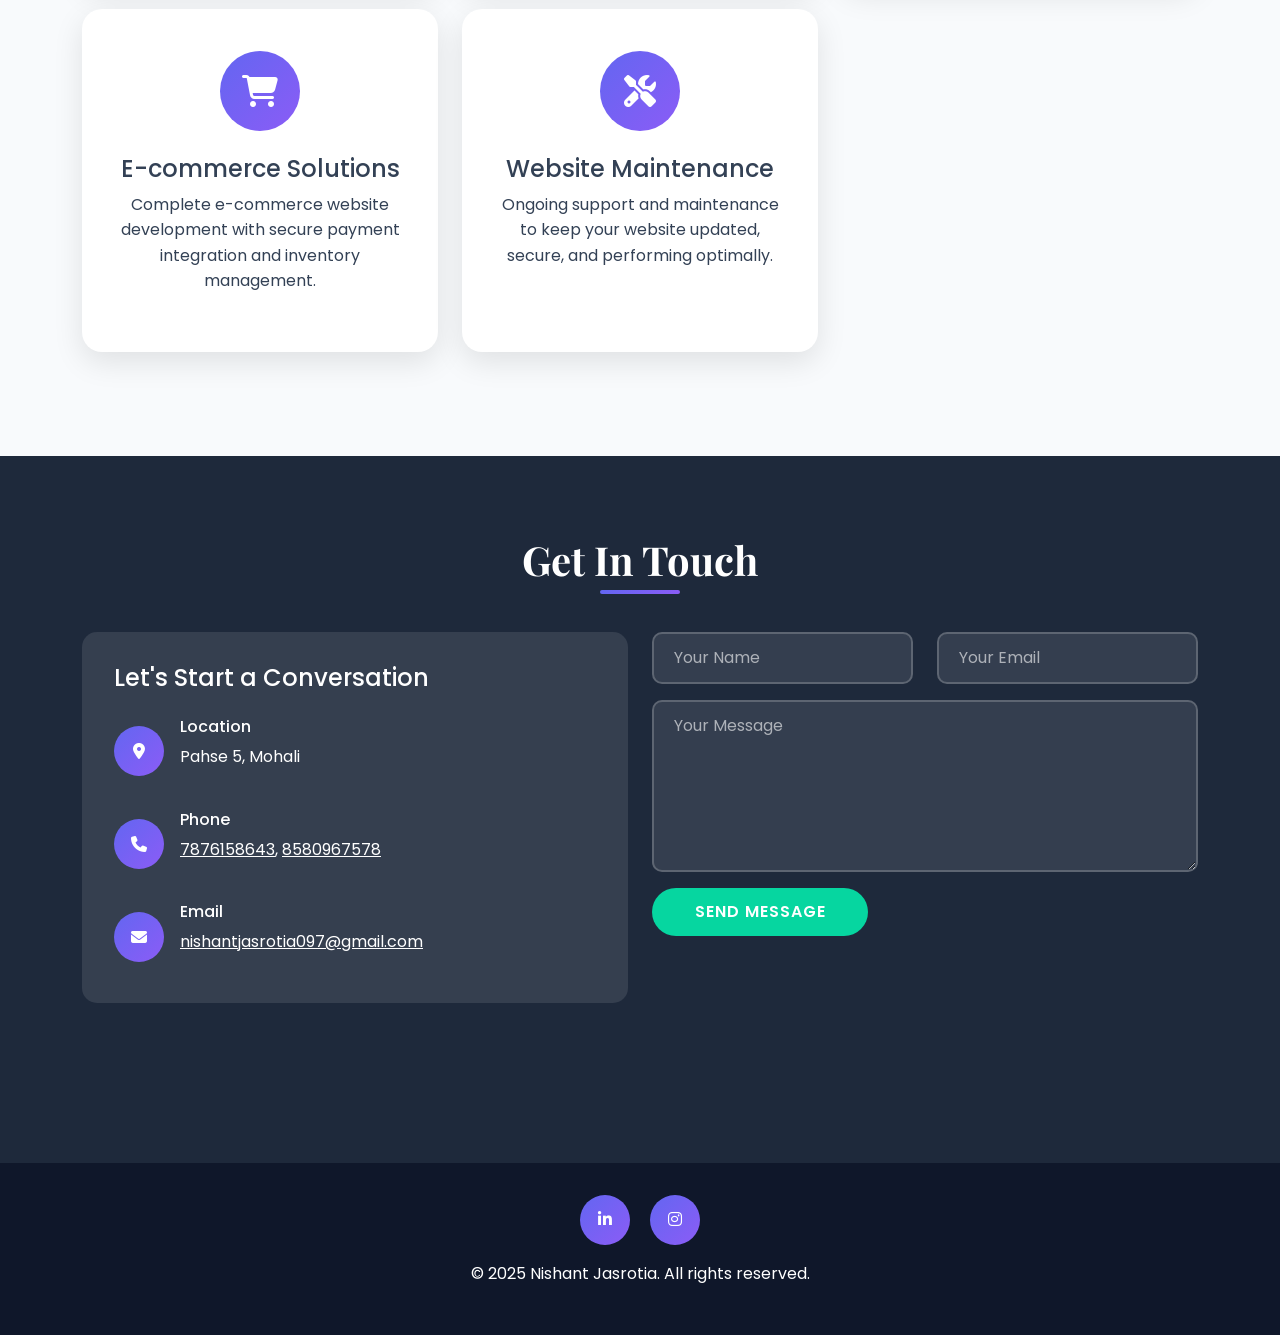
==== commit 202c6c16: "changes" ====
--- a/Html_code/index.html
+++ b/Html_code/index.html
@@ -15,7 +15,7 @@
     href="https://fonts.googleapis.com/css2?family=Poppins:wght@300;400;500;600;700&family=Playfair+Display:wght@400;700&display=swap"
     rel="stylesheet">
   <!-- Css link -->
-    <link rel="stylesheet" href="../Html_code/style.css">
+    <link rel="stylesheet" href="./style.css">
 
 </head>
 
@@ -344,6 +344,8 @@
 
   <!-- Bootstrap JS -->
   <script src="https://cdnjs.cloudflare.com/ajax/libs/bootstrap/5.3.2/js/bootstrap.bundle.min.js"></script>
+  <!-- Js -->
+   <script src="./js/script.js"></script>
 
 </body>
 
